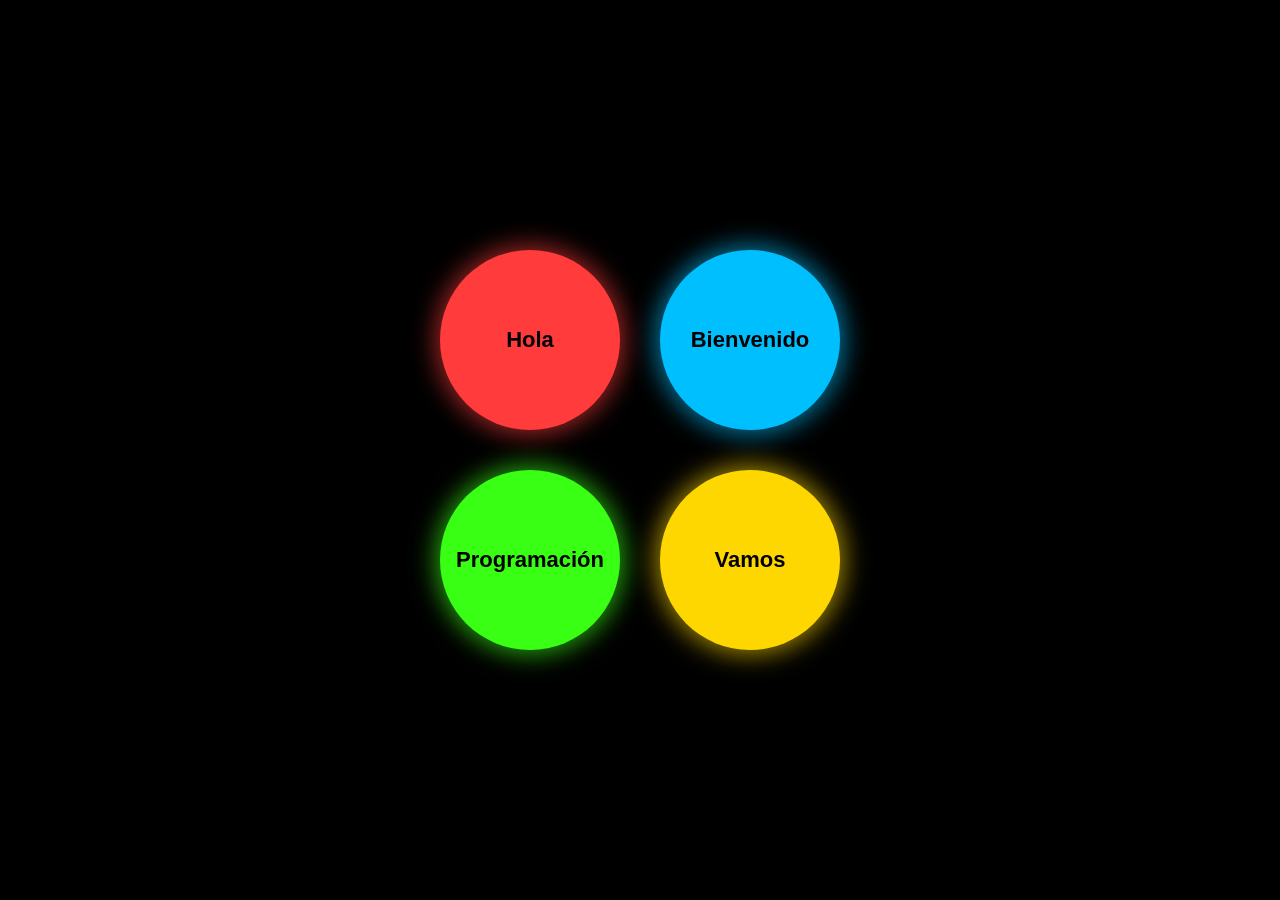
==== index.html @ c3fafcac "base app" ====
<!DOCTYPE html>
<html lang="en">

<head>
    <meta charset="UTF-8">
    <meta name="viewport" content="width=device-width, initial-scale=1.0">
    <title>Colores</title>
    <link rel="stylesheet" href="style.css">
</head>

<body>
    <main class="container">
        <div class="circle red" data-text="Hola">
            <span>Hola</span>
        </div>

        <div class="circle blue" data-text="Bienvenido">
            <span>Bienvenido</span>
        </div>

        <div class="circle green" data-text="Programación">
            <span>Programación</span>
        </div>

        <div class="circle yellow" data-text="Vamos">
            <span>Vamos</span>
        </div>
    </main>

    <script src="./script.js"></script>
</body>

</html>
---- style.css ----
* {
  box-sizing: border-box;
  margin: 0;
  padding: 0;
}

body {
  background-color: #000;
  min-height: 100vh;
  display: flex;
  align-items: center;
  justify-content: center;
  font-family: Arial, Helvetica, sans-serif;
  overflow: hidden;
}

.container {
  display: grid;
  grid-template-columns: repeat(2, 1fr);
  gap: 40px;
}

.circle {
  width: 180px;
  height: 180px;
  border-radius: 50%;
  display: flex;
  align-items: center;
  justify-content: center;
  cursor: pointer;
  font-weight: bold;
  color: #000;
  transition:
    transform 0.3s cubic-bezier(0.175, 0.885, 0.32, 1.275),
    box-shadow 0.3s ease;
  user-select: none;
}

.circle span {
  font-size: 22px;
  text-align: center;
}

.circle:hover {
  transform: scale(1.1);
}

.circle:active {
  transform: scale(0.95);
}

.red {
  background-color: #ff3b3b;
  box-shadow: 0 0 25px 5px rgba(255, 59, 59, 0.6);
}

.blue {
  background-color: #00bfff;
  box-shadow: 0 0 25px 5px rgba(0, 191, 255, 0.6);
}

.green {
  background-color: #39ff14;
  box-shadow: 0 0 25px 5px rgba(57, 255, 20, 0.6);
}

.yellow {
  background-color: #ffd700;
  box-shadow: 0 0 25px 5px rgba(255, 215, 0, 0.6);
}
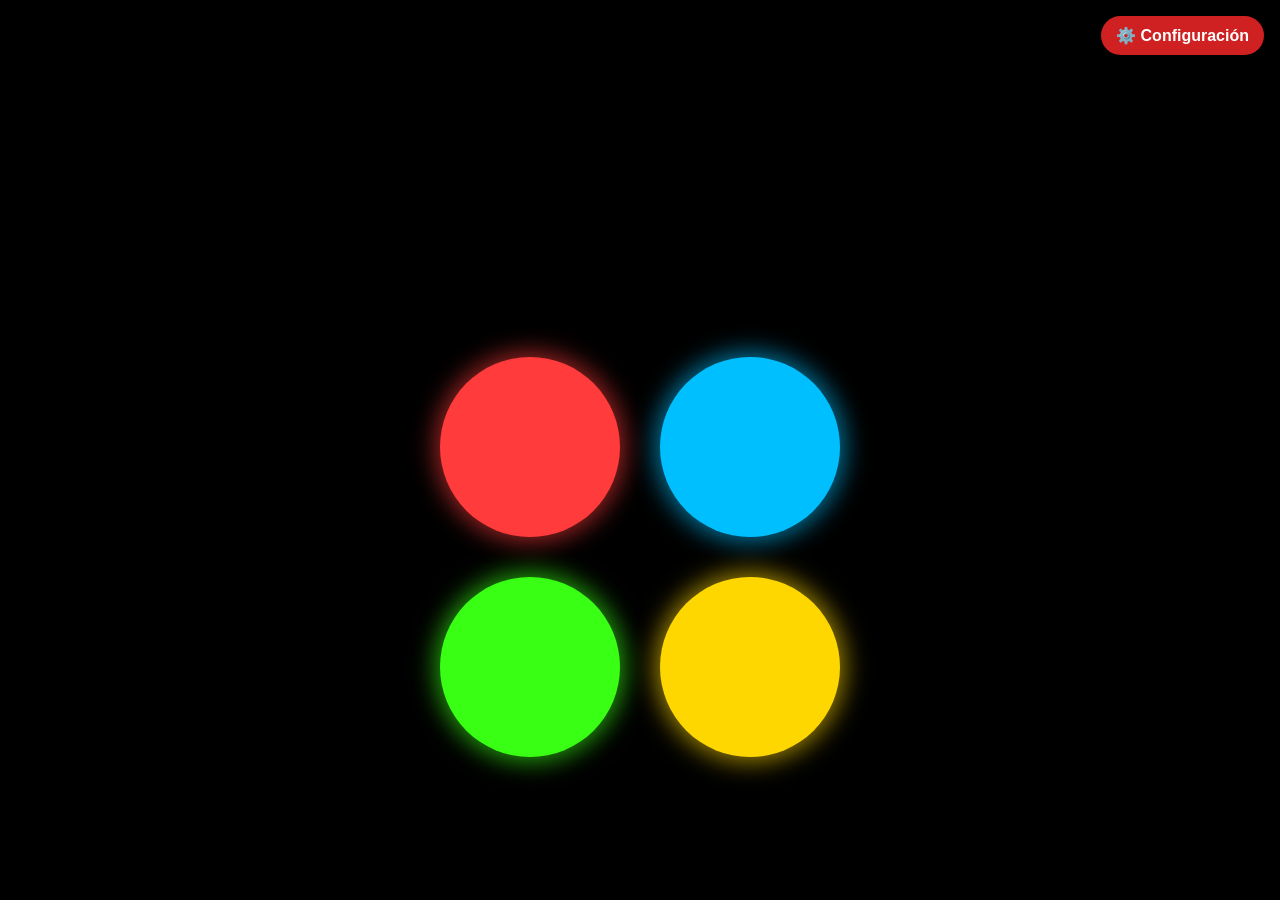
==== commit 8c3e711f: "add config page" ====
--- a/index.html
+++ b/index.html
@@ -5,26 +5,18 @@
     <meta charset="UTF-8">
     <meta name="viewport" content="width=device-width, initial-scale=1.0">
     <title>Colores</title>
-    <link rel="stylesheet" href="style.css">
+    <link rel="stylesheet" href="/styles/style.css">
 </head>
 
 <body>
+    <div class="header">
+        <a href="config.html" class="config-link">⚙️ Configuración</a>
+    </div>
     <main class="container">
-        <div class="circle red" data-text="Hola">
-            <span>Hola</span>
-        </div>
-
-        <div class="circle blue" data-text="Bienvenido">
-            <span>Bienvenido</span>
-        </div>
-
-        <div class="circle green" data-text="Programación">
-            <span>Programación</span>
-        </div>
-
-        <div class="circle yellow" data-text="Vamos">
-            <span>Vamos</span>
-        </div>
+        <div class="circle red"> </div>
+        <div class="circle blue"> </div>
+        <div class="circle green"> </div>
+        <div class="circle yellow"> </div>
     </main>
 
     <script src="./script.js"></script>
--- a/styles/style.css
+++ b/styles/style.css
@@ -0,0 +1,223 @@
+* {
+  box-sizing: border-box;
+  margin: 0;
+  padding: 0;
+}
+
+body {
+  background-color: #000;
+  min-height: 100vh;
+  display: flex;
+  flex-direction: column;
+  font-family: Arial, Helvetica, sans-serif;
+}
+
+.header {
+  width: 100%;
+  display: flex;
+  justify-content: flex-end;
+  margin-bottom: auto;
+  padding: 1rem;
+}
+
+.container {
+  display: grid;
+  grid-template-columns: repeat(2, 1fr);
+  gap: clamp(15px, 5vw, 40px);
+  margin: auto;
+}
+
+.circle {
+  width: clamp(120px, 38vw, 180px);
+  aspect-ratio: 1 / 1;
+  border-radius: 50%;
+  display: flex;
+  align-items: center;
+  justify-content: center;
+  cursor: pointer;
+  font-weight: bold;
+  color: #000;
+  transition:
+    transform 0.3s cubic-bezier(0.175, 0.885, 0.32, 1.275),
+    box-shadow 0.3s ease;
+  user-select: none;
+}
+
+.circle span {
+  font-size: clamp(14px, 4vw, 22px);
+  text-align: center;
+  padding: 10px;
+  word-break: break-word;
+}
+
+.circle:hover {
+  transform: scale(1.1);
+}
+
+.circle:active {
+  transform: scale(0.95);
+}
+
+.red {
+  background-color: #ff3b3b;
+  box-shadow: 0 0 25px 5px rgba(255, 59, 59, 0.6);
+}
+
+.blue {
+  background-color: #00bfff;
+  box-shadow: 0 0 25px 5px rgba(0, 191, 255, 0.6);
+}
+
+.green {
+  background-color: #39ff14;
+  box-shadow: 0 0 25px 5px rgba(57, 255, 20, 0.6);
+}
+
+.yellow {
+  background-color: #ffd700;
+  box-shadow: 0 0 25px 5px rgba(255, 215, 0, 0.6);
+}
+
+/* Config UI Styles */
+.config-container {
+  background-color: #1a1a1a;
+  padding: 40px;
+  border-radius: 12px;
+  box-shadow: 0 0 30px rgba(0, 0, 0, 0.5);
+  color: white;
+  text-align: center;
+  max-width: 500px;
+  width: 90%;
+  margin: auto;
+}
+
+.config-container h1 {
+  margin-bottom: 10px;
+  font-size: 28px;
+}
+
+.config-container p {
+  margin-bottom: 30px;
+  color: #aaa;
+}
+
+.color-options {
+  display: grid;
+  grid-template-columns: repeat(auto-fit, minmax(200px, 1fr));
+  gap: 20px;
+  margin-bottom: 30px;
+}
+
+.color-option {
+  display: flex;
+  flex-direction: column;
+  align-items: center;
+  gap: 10px;
+  background-color: #2a2a2a;
+  padding: 15px;
+  border-radius: 8px;
+  transition: transform 0.2s;
+}
+
+.color-option strong {
+  margin-bottom: 5px;
+  border-bottom: 1px solid #555;
+  padding-bottom: 5px;
+  width: 100%;
+}
+
+.picker-group {
+  display: flex;
+  justify-content: space-between;
+  align-items: center;
+  width: 100%;
+  gap: 10px;
+}
+
+.picker-group label {
+  flex: 1;
+  text-align: left;
+  font-size: 14px;
+}
+
+.text-input {
+  width: 100px;
+  padding: 5px;
+  border-radius: 4px;
+  border: 1px solid #555;
+  background-color: #1a1a1a;
+  color: white;
+  text-align: center;
+}
+
+.color-option:hover {
+  transform: translateY(-5px);
+}
+
+.color-option input[type="color"] {
+  width: 50px;
+  height: 50px;
+  border: none;
+  border-radius: 5px;
+  background: none;
+  cursor: pointer;
+}
+
+.color-option input[type="color"]::-webkit-color-swatch-wrapper {
+  padding: 0;
+}
+
+.color-option input[type="color"]::-webkit-color-swatch {
+  border: 2px solid #fff;
+  border-radius: 5px;
+}
+
+.btn {
+  display: inline-block;
+  background-color: #4CAF50;
+  color: white;
+  padding: 12px 24px;
+  text-decoration: none;
+  border: none;
+  border-radius: 6px;
+  font-size: 16px;
+  font-weight: bold;
+  cursor: pointer;
+  transition: background-color 0.3s, transform 0.2s;
+  margin: 5px;
+}
+
+.btn:hover {
+  background-color: #45a049;
+  transform: scale(1.05);
+}
+
+.btn.success {
+  background-color: #2E7D32;
+}
+
+.btn-secondary {
+  background-color: #555;
+}
+
+.btn-secondary:hover {
+  background-color: #777;
+}
+
+/* Add a config button floating or at the top for index.html */
+.config-link {
+  background-color: rgba(207, 33, 33);
+  color: white;
+  padding: 10px 15px;
+  border-radius: 20px;
+  text-decoration: none;
+  font-weight: bold;
+  transition: background-color 0.3s;
+  display: flex;
+  align-items: center;
+  gap: 8px;
+}
+
+.config-link:hover {
+  background-color: rgb(201, 47, 150);
+}
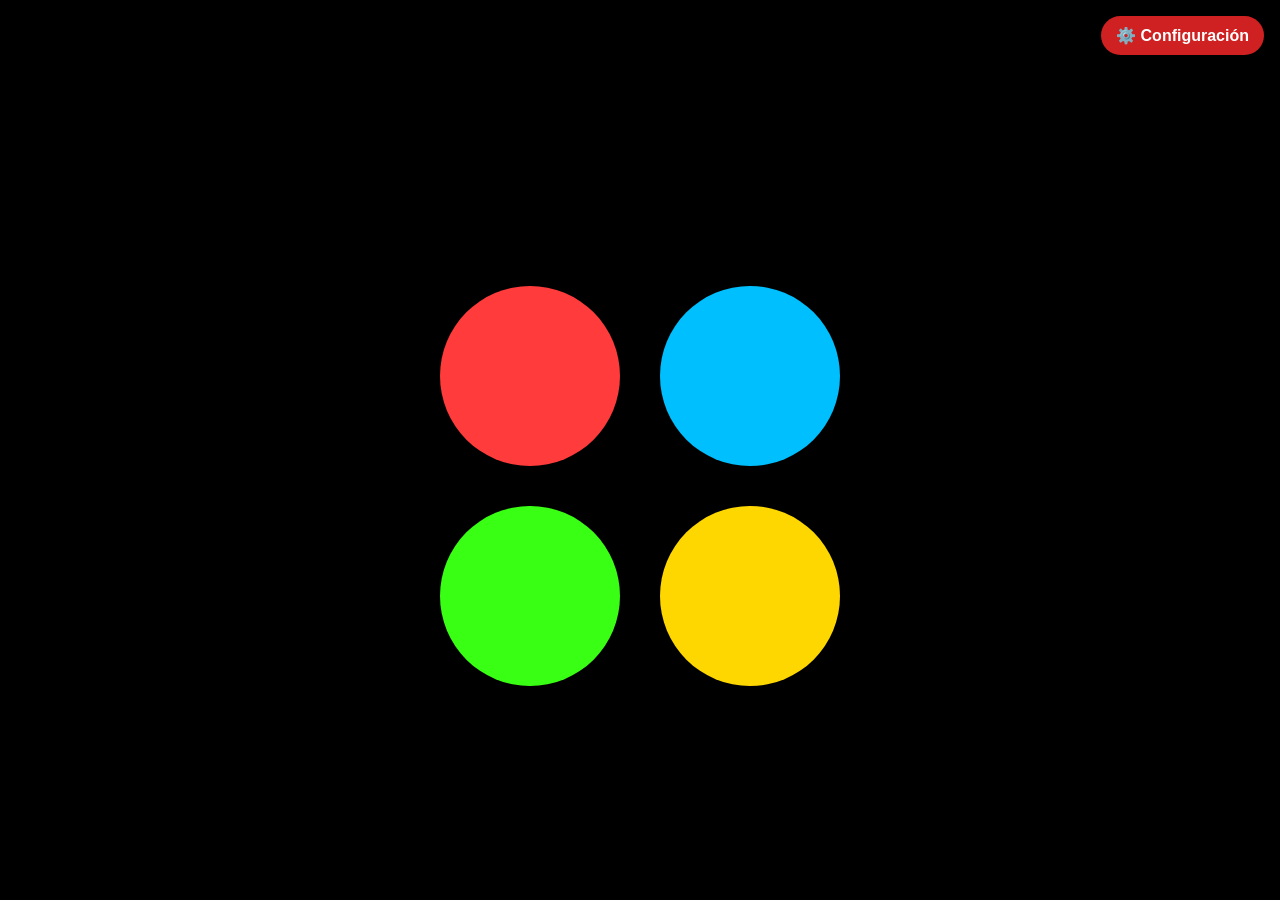
==== commit 454464d9: "remove shadow" ====
--- a/index.html
+++ b/index.html
@@ -13,10 +13,15 @@
         <a href="config.html" class="config-link">⚙️ Configuración</a>
     </div>
     <main class="container">
-        <div class="circle red"> </div>
-        <div class="circle blue"> </div>
-        <div class="circle green"> </div>
-        <div class="circle yellow"> </div>
+        <div class="row">
+            <div class="circle red"> </div>
+            <div class="circle blue"> </div>
+        </div>
+        
+        <div class="row">
+            <div class="circle green"> </div>
+            <div class="circle yellow"> </div>
+        </div>
     </main>
 
     <script src="./script.js"></script>
--- a/styles/style.css
+++ b/styles/style.css
@@ -6,9 +6,11 @@
 
 body {
   background-color: #000;
-  min-height: 100vh;
   display: flex;
   flex-direction: column;
+  justify-content: center;
+  align-items: center;
+  min-height: 100vh;
   font-family: Arial, Helvetica, sans-serif;
 }
 
@@ -21,34 +23,31 @@
 }
 
 .container {
-  display: grid;
-  grid-template-columns: repeat(2, 1fr);
-  gap: clamp(15px, 5vw, 40px);
-  margin: auto;
+  flex-grow: 1;
+  display: flex;
+  justify-content: center;
+  align-items: center;
+  flex-direction: column;
+  gap: 40px;
+}
+
+.row {
+  display: flex;
+  justify-content: center;
+  align-items: center;
+  gap: 40px;
 }
 
 .circle {
   width: clamp(120px, 38vw, 180px);
   aspect-ratio: 1 / 1;
   border-radius: 50%;
-  display: flex;
-  align-items: center;
-  justify-content: center;
   cursor: pointer;
-  font-weight: bold;
-  color: #000;
   transition:
     transform 0.3s cubic-bezier(0.175, 0.885, 0.32, 1.275),
-    box-shadow 0.3s ease;
-  user-select: none;
+    /* box-shadow 0.3s ease; */
 }
 
-.circle span {
-  font-size: clamp(14px, 4vw, 22px);
-  text-align: center;
-  padding: 10px;
-  word-break: break-word;
-}
 
 .circle:hover {
   transform: scale(1.1);
@@ -60,149 +59,24 @@
 
 .red {
   background-color: #ff3b3b;
-  box-shadow: 0 0 25px 5px rgba(255, 59, 59, 0.6);
+  /* box-shadow: 0 0 25px 5px rgba(255, 59, 59, 0.6); */
 }
 
 .blue {
   background-color: #00bfff;
-  box-shadow: 0 0 25px 5px rgba(0, 191, 255, 0.6);
+  /* box-shadow: 0 0 25px 5px rgba(0, 191, 255, 0.6); */
 }
 
 .green {
   background-color: #39ff14;
-  box-shadow: 0 0 25px 5px rgba(57, 255, 20, 0.6);
+  /* box-shadow: 0 0 25px 5px rgba(57, 255, 20, 0.6); */
 }
 
 .yellow {
   background-color: #ffd700;
-  box-shadow: 0 0 25px 5px rgba(255, 215, 0, 0.6);
+  /* box-shadow: 0 0 25px 5px rgba(255, 215, 0, 0.6); */
 }
 
-/* Config UI Styles */
-.config-container {
-  background-color: #1a1a1a;
-  padding: 40px;
-  border-radius: 12px;
-  box-shadow: 0 0 30px rgba(0, 0, 0, 0.5);
-  color: white;
-  text-align: center;
-  max-width: 500px;
-  width: 90%;
-  margin: auto;
-}
-
-.config-container h1 {
-  margin-bottom: 10px;
-  font-size: 28px;
-}
-
-.config-container p {
-  margin-bottom: 30px;
-  color: #aaa;
-}
-
-.color-options {
-  display: grid;
-  grid-template-columns: repeat(auto-fit, minmax(200px, 1fr));
-  gap: 20px;
-  margin-bottom: 30px;
-}
-
-.color-option {
-  display: flex;
-  flex-direction: column;
-  align-items: center;
-  gap: 10px;
-  background-color: #2a2a2a;
-  padding: 15px;
-  border-radius: 8px;
-  transition: transform 0.2s;
-}
-
-.color-option strong {
-  margin-bottom: 5px;
-  border-bottom: 1px solid #555;
-  padding-bottom: 5px;
-  width: 100%;
-}
-
-.picker-group {
-  display: flex;
-  justify-content: space-between;
-  align-items: center;
-  width: 100%;
-  gap: 10px;
-}
-
-.picker-group label {
-  flex: 1;
-  text-align: left;
-  font-size: 14px;
-}
-
-.text-input {
-  width: 100px;
-  padding: 5px;
-  border-radius: 4px;
-  border: 1px solid #555;
-  background-color: #1a1a1a;
-  color: white;
-  text-align: center;
-}
-
-.color-option:hover {
-  transform: translateY(-5px);
-}
-
-.color-option input[type="color"] {
-  width: 50px;
-  height: 50px;
-  border: none;
-  border-radius: 5px;
-  background: none;
-  cursor: pointer;
-}
-
-.color-option input[type="color"]::-webkit-color-swatch-wrapper {
-  padding: 0;
-}
-
-.color-option input[type="color"]::-webkit-color-swatch {
-  border: 2px solid #fff;
-  border-radius: 5px;
-}
-
-.btn {
-  display: inline-block;
-  background-color: #4CAF50;
-  color: white;
-  padding: 12px 24px;
-  text-decoration: none;
-  border: none;
-  border-radius: 6px;
-  font-size: 16px;
-  font-weight: bold;
-  cursor: pointer;
-  transition: background-color 0.3s, transform 0.2s;
-  margin: 5px;
-}
-
-.btn:hover {
-  background-color: #45a049;
-  transform: scale(1.05);
-}
-
-.btn.success {
-  background-color: #2E7D32;
-}
-
-.btn-secondary {
-  background-color: #555;
-}
-
-.btn-secondary:hover {
-  background-color: #777;
-}
 
 /* Add a config button floating or at the top for index.html */
 .config-link {
@@ -220,4 +94,4 @@
 
 .config-link:hover {
   background-color: rgb(201, 47, 150);
-}
+}
